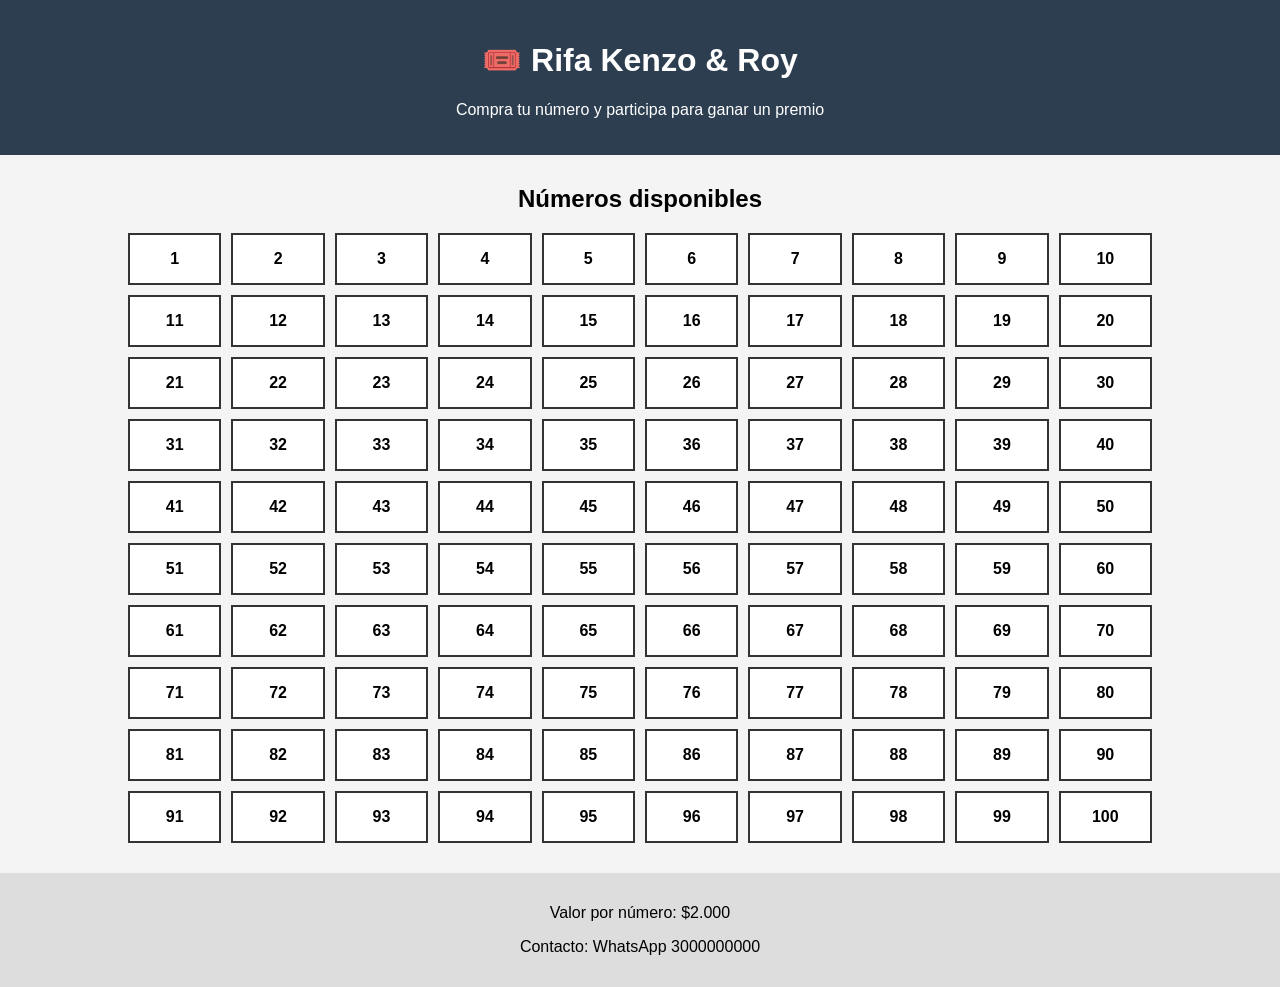
==== WebPage/Index.html @ 241c8793 "Se agregan recursos a la carpeta principal" ====
<!doctype html>
<html lang="es">
  <head>
    <meta charset="UTF-8" />
    <title>Rifa Kenzo & Roy</title>
    <link rel="stylesheet" href="Style.css" />
  </head>

  <body>
    <header>
      <h1>🎟️ Rifa Kenzo & Roy</h1>
      <p>Compra tu número y participa para ganar un premio</p>
    </header>

    <div class="container">
      <h2>Números disponibles</h2>

      <div class="rifa-grid" id="rifaGrid"></div>
    </div>

    <footer>
      <p>Valor por número: $2.000</p>
      <p>Contacto: WhatsApp 3000000000</p>
    </footer>

    <script src="Script.js"></script>
  </body>
</html>
---- WebPage/Style.css ----
body {
  font-family: Arial, sans-serif;
  background: #f4f4f4;
  text-align: center;
  margin: 0;
}

header {
  background: #2c3e50;
  color: white;
  padding: 20px;
}

.container {
  width: 80%;
  margin: auto;
  margin-top: 30px;
}

.rifa-grid {
  display: grid;
  grid-template-columns: repeat(10, 1fr);
  gap: 10px;
}

.numero {
  background: white;
  border: 2px solid #333;
  padding: 15px;
  cursor: pointer;
  font-weight: bold;
  transition: 0.2s;
}

.numero:hover {
  background: #3498db;
  color: white;
}

.vendido {
  background: #e74c3c;
  color: white;
  cursor: not-allowed;
}

footer {
  margin-top: 30px;
  padding: 15px;
  background: #ddd;
}
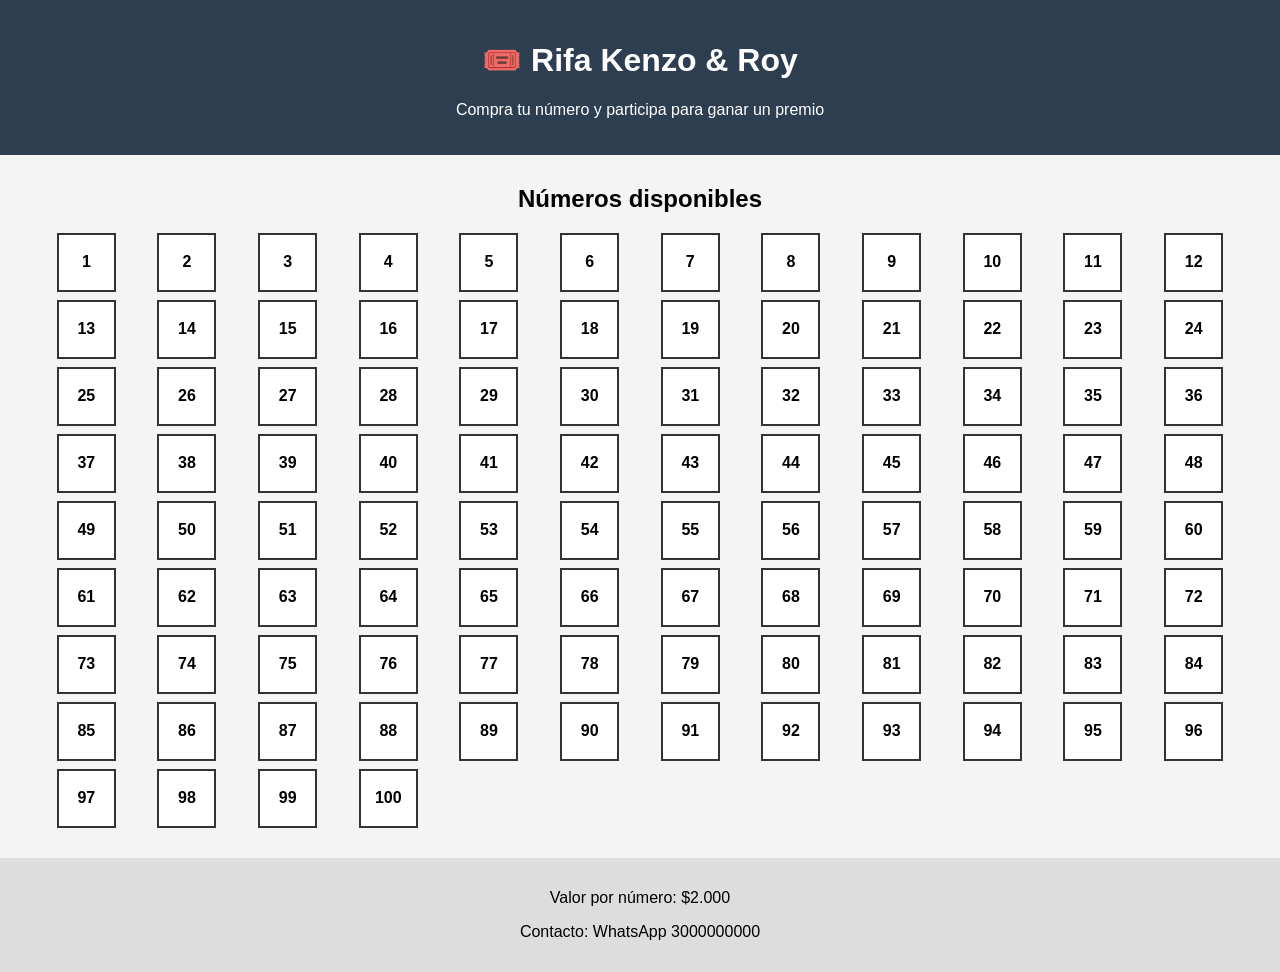
==== commit 0d51aa87: "se agrega responsive para dispositivos" ====
--- a/WebPage/Index.html
+++ b/WebPage/Index.html
@@ -1,28 +1,36 @@
 <!doctype html>
 <html lang="es">
-  <head>
-    <meta charset="UTF-8" />
-    <title>Rifa Kenzo & Roy</title>
-    <link rel="stylesheet" href="Style.css" />
-  </head>
+<head>
+  <meta charset="UTF-8">
 
-  <body>
-    <header>
-      <h1>🎟️ Rifa Kenzo & Roy</h1>
-      <p>Compra tu número y participa para ganar un premio</p>
-    </header>
+  <!-- IMPORTANTE PARA RESPONSIVE -->
+  <meta name="viewport" content="width=device-width, initial-scale=1.0">
 
-    <div class="container">
-      <h2>Números disponibles</h2>
+  <title>Rifa Kenzo & Roy</title>
 
-      <div class="rifa-grid" id="rifaGrid"></div>
-    </div>
+  <link rel="stylesheet" href="Style.css">
+</head>
 
-    <footer>
-      <p>Valor por número: $2.000</p>
-      <p>Contacto: WhatsApp 3000000000</p>
-    </footer>
+<body>
 
-    <script src="Script.js"></script>
-  </body>
-</html>
+<header>
+  <h1>🎟️ Rifa Kenzo & Roy</h1>
+  <p>Compra tu número y participa para ganar un premio</p>
+</header>
+
+<div class="container">
+  <h2>Números disponibles</h2>
+
+  <!-- Aquí se generan los números desde JS -->
+  <div class="rifa-grid" id="rifaGrid"></div>
+</div>
+
+<footer>
+  <p>Valor por número: $2.000</p>
+  <p>Contacto: WhatsApp 3000000000</p>
+</footer>
+
+<script src="Script.js"></script>
+
+</body>
+</html>
--- a/WebPage/Style.css
+++ b/WebPage/Style.css
@@ -12,24 +12,34 @@
 }
 
 .container {
-  width: 80%;
+  width: 95%;
+  max-width: 1200px;
   margin: auto;
   margin-top: 30px;
 }
 
+/* GRID RESPONSIVE AUTOMÁTICA */
 .rifa-grid {
   display: grid;
-  grid-template-columns: repeat(10, 1fr);
-  gap: 10px;
+  grid-template-columns: repeat(auto-fit, minmax(45px, 1fr));
+  gap: 8px;
+  justify-items: center;
 }
 
+/* NUMEROS */
 .numero {
+  width: 100%;
+  max-width: 55px;
+  aspect-ratio: 1/1; /* mantiene cuadrado */
+  display: flex;
+  justify-content: center;
+  align-items: center;
   background: white;
   border: 2px solid #333;
-  padding: 15px;
+  font-weight: bold;
   cursor: pointer;
-  font-weight: bold;
-  transition: 0.2s;
+  transition: transform 0.2s, background 0.2s, color 0.2s;
+  user-select: none;
 }
 
 .numero:hover {
@@ -37,10 +47,11 @@
   color: white;
 }
 
-.vendido {
+.numero.vendido {
   background: #e74c3c;
   color: white;
   cursor: not-allowed;
+  transform: scale(1.1);
 }
 
 footer {
@@ -48,3 +59,26 @@
   padding: 15px;
   background: #ddd;
 }
+
+/* ===== MEDIA QUERIES ===== */
+
+/* Celulares */
+@media (max-width: 480px) {
+  .rifa-grid {
+    grid-template-columns: repeat(5, 1fr);
+  }
+}
+
+/* Tablets */
+@media (min-width: 481px) and (max-width: 900px) {
+  .rifa-grid {
+    grid-template-columns: repeat(8, 1fr);
+  }
+}
+
+/* Pantallas grandes */
+@media (min-width: 1200px) {
+  .rifa-grid {
+    grid-template-columns: repeat(12, 1fr);
+  }
+}
